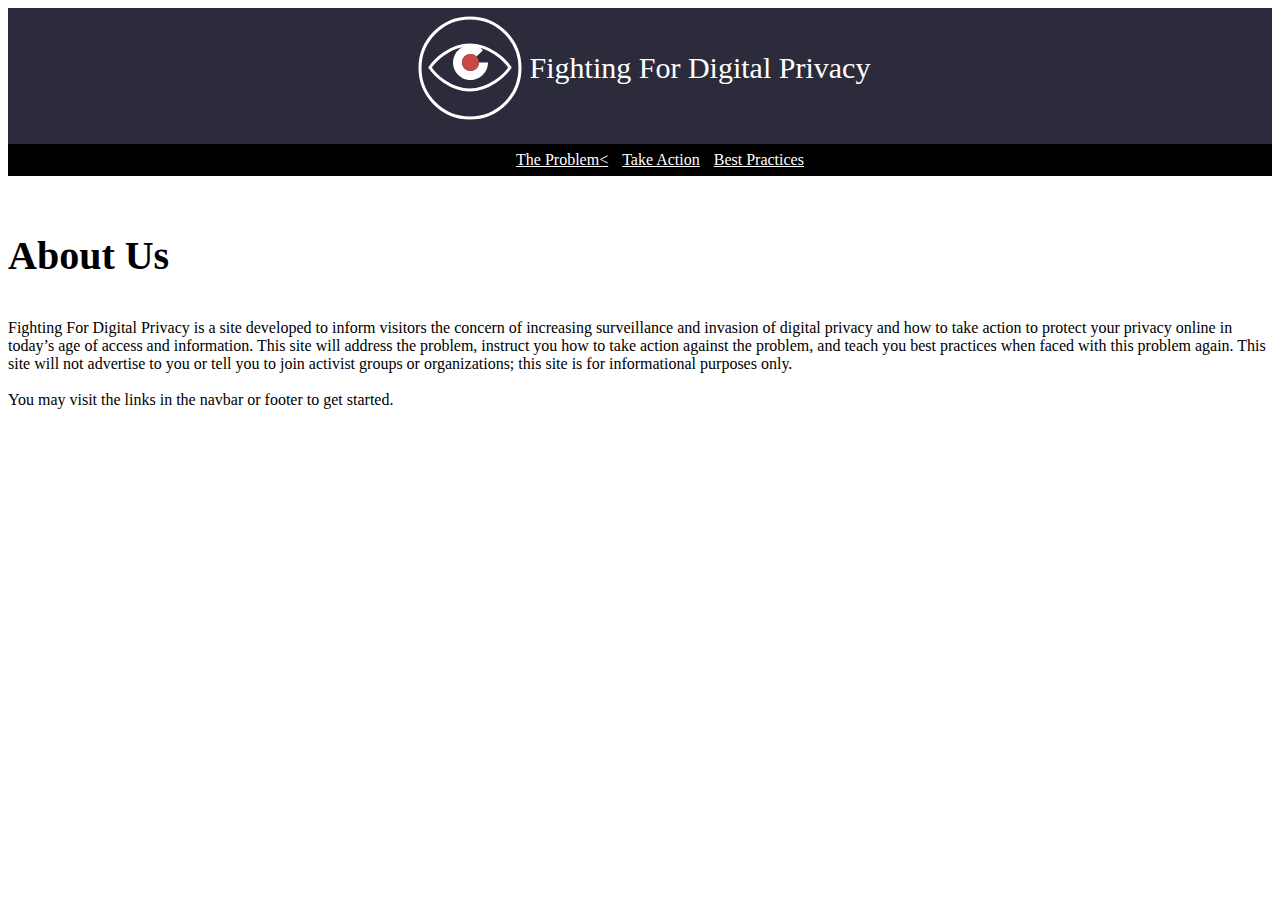
==== index.html @ b314eb60 "Gabrielle Yeager" ====
<!DOCTYPE html>
<html lang="en">

<head>
    <meta charset="UTF-8">
    <meta http-equiv="X-UA-Compatible" content="IE=edge">
    <meta name="viewport" content="width=device-width, initial-scale=1.0">
    <link rel="stylesheet" href="styles.css">
    <title>Fighting For Privacy</title>
</head>

<body>
    <header>
        <div class="navbar">
            <div class="navbar-container">
                <div class="topHead">
                    <img src="images/Logo (5).svg" alt="Logo">
                    <span class="logomark">
                    Fighting For Digital Privacy
                    </span>
                </div>
                <div class="navbar-menu">
                    <ul class="navbar-menu-list">
                        <a href="theproblem.html">
                            <li class="navbar-menu-list-item">
                                The Problem<</li>
                        </a>
                        <a href="takeaction.html">
                            <li class="navbar-menu-list-item">Take Action</li>
                        </a>
                        <a href="">
                            <li class="navbar-menu-list-item">Best Practices</li>
                        </a>
                    </ul>
                </div>
            </div>
        </div>
        <div class="heroImage">
        </div>
        <div class="Inf0">
           <h3>About Us</h3> 
           <p>Fighting For Digital Privacy is a site developed to inform visitors the concern of increasing surveillance and invasion of digital privacy and how to take action to protect your privacy online in today’s age of access and information. This site will address the problem, instruct you how to take action against the problem, and teach you best practices when faced with this problem again. This site will not advertise to you or tell you to join activist groups or organizations; this site is for informational purposes only.<br><br>
            You may visit the links in the navbar or footer to get started.</p>


            


    </header>

    <footer>
        <div>
            <ul>

            </ul>
        </div>
    </footer>
    

</body>

</html>
---- styles.css ----
.navbar {
    background-color:#2C2B3C;
}

.navbar-menu-list {
    list-style: none;
    background-color: black;
    display: flex;
    justify-content: center;
    align-items: center;
}

.logomark {
    text-align:center;
    font-size: 30px;
    color: white;
    justify-content: center;
    display: flex;
    align-self: center;
}

.topHead {
    display: flex;
    justify-content: center;
}

.navbar-menu-list-item {
    padding: 7px;
}

.navbar-menu-list-item ::after {
    position:absolute;
    right: 50%;
    height:100%;
    width:2px;
    background-color: white;
}

a {
    color:white
}

h3 {
    font-size: 40px;
}

.Info {
    display: flex;
    flex-direction: column;
    justify-content: center;
   
    margin-left: 250px;
    margin-right: 250px;
    

} 


.heroImage {
    background-image: url("images/aboutusheroimg.jpg");
    height:50%;
    background-position: center;
    background-size: cover;
    background-repeat: no-repeat;
    justify-content: center;
    align-items: center;
    max-height:11400px;
    display: flex;
}

.divider {
    width:10px;
}
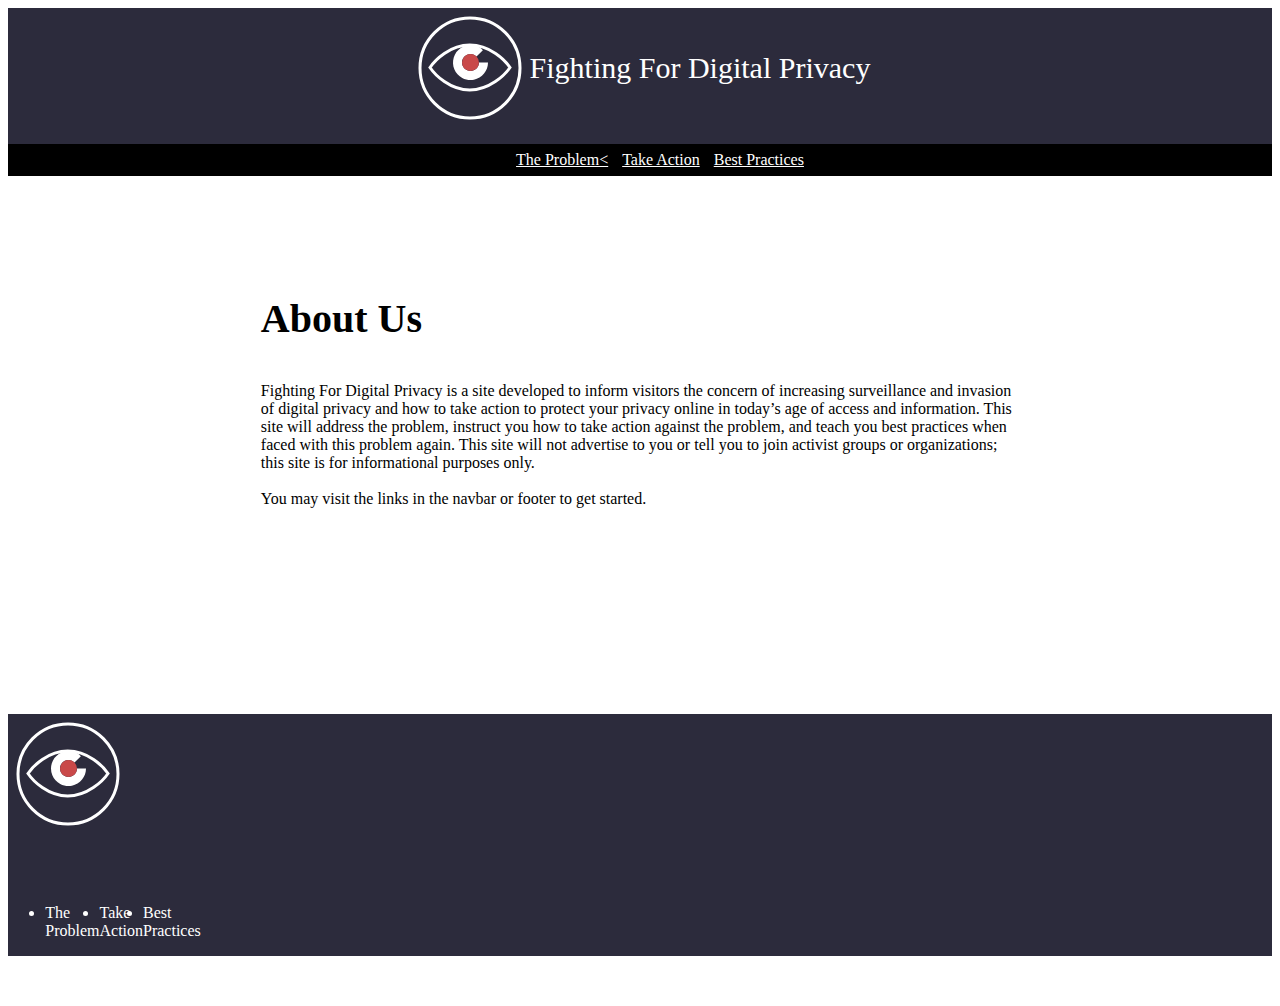
==== commit 1a8af73f: "Rahaf Alotaibi" ====
--- a/index.html
+++ b/index.html
@@ -14,7 +14,7 @@
         <div class="navbar">
             <div class="navbar-container">
                 <div class="topHead">
-                    <img src="images/Logo (5).svg" alt="Logo">
+                    <img src="images/Logo (5).svg" alt="Logo" href="index.html">
                     <span class="logomark">
                     Fighting For Digital Privacy
                     </span>
@@ -28,7 +28,7 @@
                         <a href="takeaction.html">
                             <li class="navbar-menu-list-item">Take Action</li>
                         </a>
-                        <a href="">
+                        <a href="best-practices.html">
                             <li class="navbar-menu-list-item">Best Practices</li>
                         </a>
                     </ul>
@@ -41,6 +41,7 @@
            <h3>About Us</h3> 
            <p>Fighting For Digital Privacy is a site developed to inform visitors the concern of increasing surveillance and invasion of digital privacy and how to take action to protect your privacy online in today’s age of access and information. This site will address the problem, instruct you how to take action against the problem, and teach you best practices when faced with this problem again. This site will not advertise to you or tell you to join activist groups or organizations; this site is for informational purposes only.<br><br>
             You may visit the links in the navbar or footer to get started.</p>
+            </div>
 
 
             
@@ -49,9 +50,12 @@
     </header>
 
     <footer>
-        <div>
+        <img src="./images/Logo (5).svg" alt="">
+        <div class="foot-list">
             <ul>
-
+                <li>The Problem</li>
+                <li>Take Action</li>
+                <li>Best Practices</li>
             </ul>
         </div>
     </footer>
--- a/styles.css
+++ b/styles.css
@@ -71,3 +71,30 @@
 .divider {
     width:10px;
 }
+
+footer {
+    background-color: #2C2B3C;
+    /* display: flex; */
+}
+
+.foot-list {
+    display: flex;
+    justify-content: center;
+    align-items: center;
+    color: white;
+    list-style: none;
+    margin: 50px;
+    width: 10vh;
+    max-width: max-content;
+}
+
+ul {
+    display: flex;
+}
+
+.Inf0 {
+    padding: 5%;
+    padding-bottom: 15%;
+    padding-left: 20%;
+    padding-right: 20%;
+}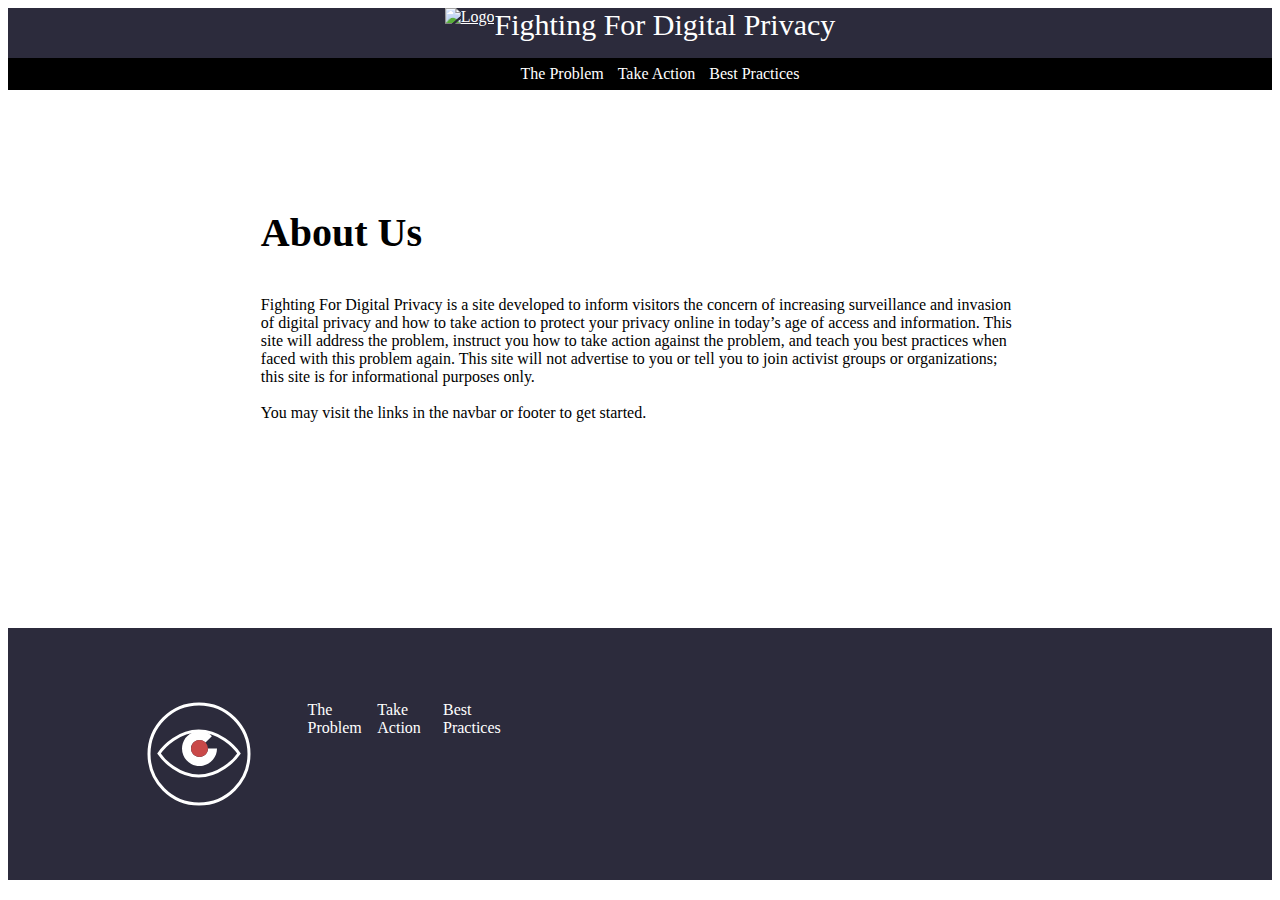
==== commit 85583998: "Ilene Vuong" ====
--- a/index.html
+++ b/index.html
@@ -14,16 +14,16 @@
         <div class="navbar">
             <div class="navbar-container">
                 <div class="topHead">
-                    <img src="images/Logo (5).svg" alt="Logo" href="index.html">
+                    <a href="index.html"><img src="images/logo (5).svg" alt="Logo"></a>
                     <span class="logomark">
-                    Fighting For Digital Privacy
+                        <a href="index.html">Fighting For Digital Privacy</a>
                     </span>
                 </div>
                 <div class="navbar-menu">
                     <ul class="navbar-menu-list">
                         <a href="theproblem.html">
                             <li class="navbar-menu-list-item">
-                                The Problem<</li>
+                                The Problem</li>
                         </a>
                         <a href="takeaction.html">
                             <li class="navbar-menu-list-item">Take Action</li>
@@ -38,28 +38,39 @@
         <div class="heroImage">
         </div>
         <div class="Inf0">
-           <h3>About Us</h3> 
-           <p>Fighting For Digital Privacy is a site developed to inform visitors the concern of increasing surveillance and invasion of digital privacy and how to take action to protect your privacy online in today’s age of access and information. This site will address the problem, instruct you how to take action against the problem, and teach you best practices when faced with this problem again. This site will not advertise to you or tell you to join activist groups or organizations; this site is for informational purposes only.<br><br>
-            You may visit the links in the navbar or footer to get started.</p>
-            </div>
+            <h3>About Us</h3>
+            <p>Fighting For Digital Privacy is a site developed to inform visitors the concern of increasing
+                surveillance and invasion of digital privacy and how to take action to protect your privacy online in
+                today’s age of access and information. This site will address the problem, instruct you how to take
+                action against the problem, and teach you best practices when faced with this problem again. This site
+                will not advertise to you or tell you to join activist groups or organizations; this site is for
+                informational purposes only.<br><br>
+                You may visit the links in the navbar or footer to get started.</p>
+        </div>
 
 
-            
+
 
 
     </header>
 
     <footer>
-        <img src="./images/Logo (5).svg" alt="">
         <div class="foot-list">
-            <ul>
-                <li>The Problem</li>
-                <li>Take Action</li>
-                <li>Best Practices</li>
+            <ul class="footer-list">
+                <img class=footer-img src="./images/Logo (5).svg" alt="logo">
+                <a href="theproblem.html">
+                    <li class="navbar-menu-list-item">
+                        The Problem</li>
+                </a>
+                <a href="takeaction.html">
+                    <li class="navbar-menu-list-item">Take Action</li>
+                </a>
+                <a href="best-practices.html">
+                    <li class="navbar-menu-list-item">Best Practices</li>
             </ul>
         </div>
     </footer>
-    
+
 
 </body>
 
--- a/styles.css
+++ b/styles.css
@@ -19,6 +19,10 @@
     align-self: center;
 }
 
+.logomark > a {
+    text-decoration: none;
+}
+
 .topHead {
     display: flex;
     justify-content: center;
@@ -26,6 +30,10 @@
 
 .navbar-menu-list-item {
     padding: 7px;
+}
+
+.navbar-menu-list > a {
+    text-decoration:none;
 }
 
 .navbar-menu-list-item ::after {
@@ -74,7 +82,7 @@
 
 footer {
     background-color: #2C2B3C;
-    /* display: flex; */
+    display:flex;
 }
 
 .foot-list {
@@ -84,8 +92,20 @@
     color: white;
     list-style: none;
     margin: 50px;
-    width: 10vh;
+    width: 70%;
     max-width: max-content;
+}
+.footer-img {
+    margin-right:10%;
+    margin-left:10%;
+}
+.footer-list > a {
+    text-decoration:none;
+    list-style:none;
+}
+
+.footer-list > li {
+    justify-content:space-between;
 }
 
 ul {
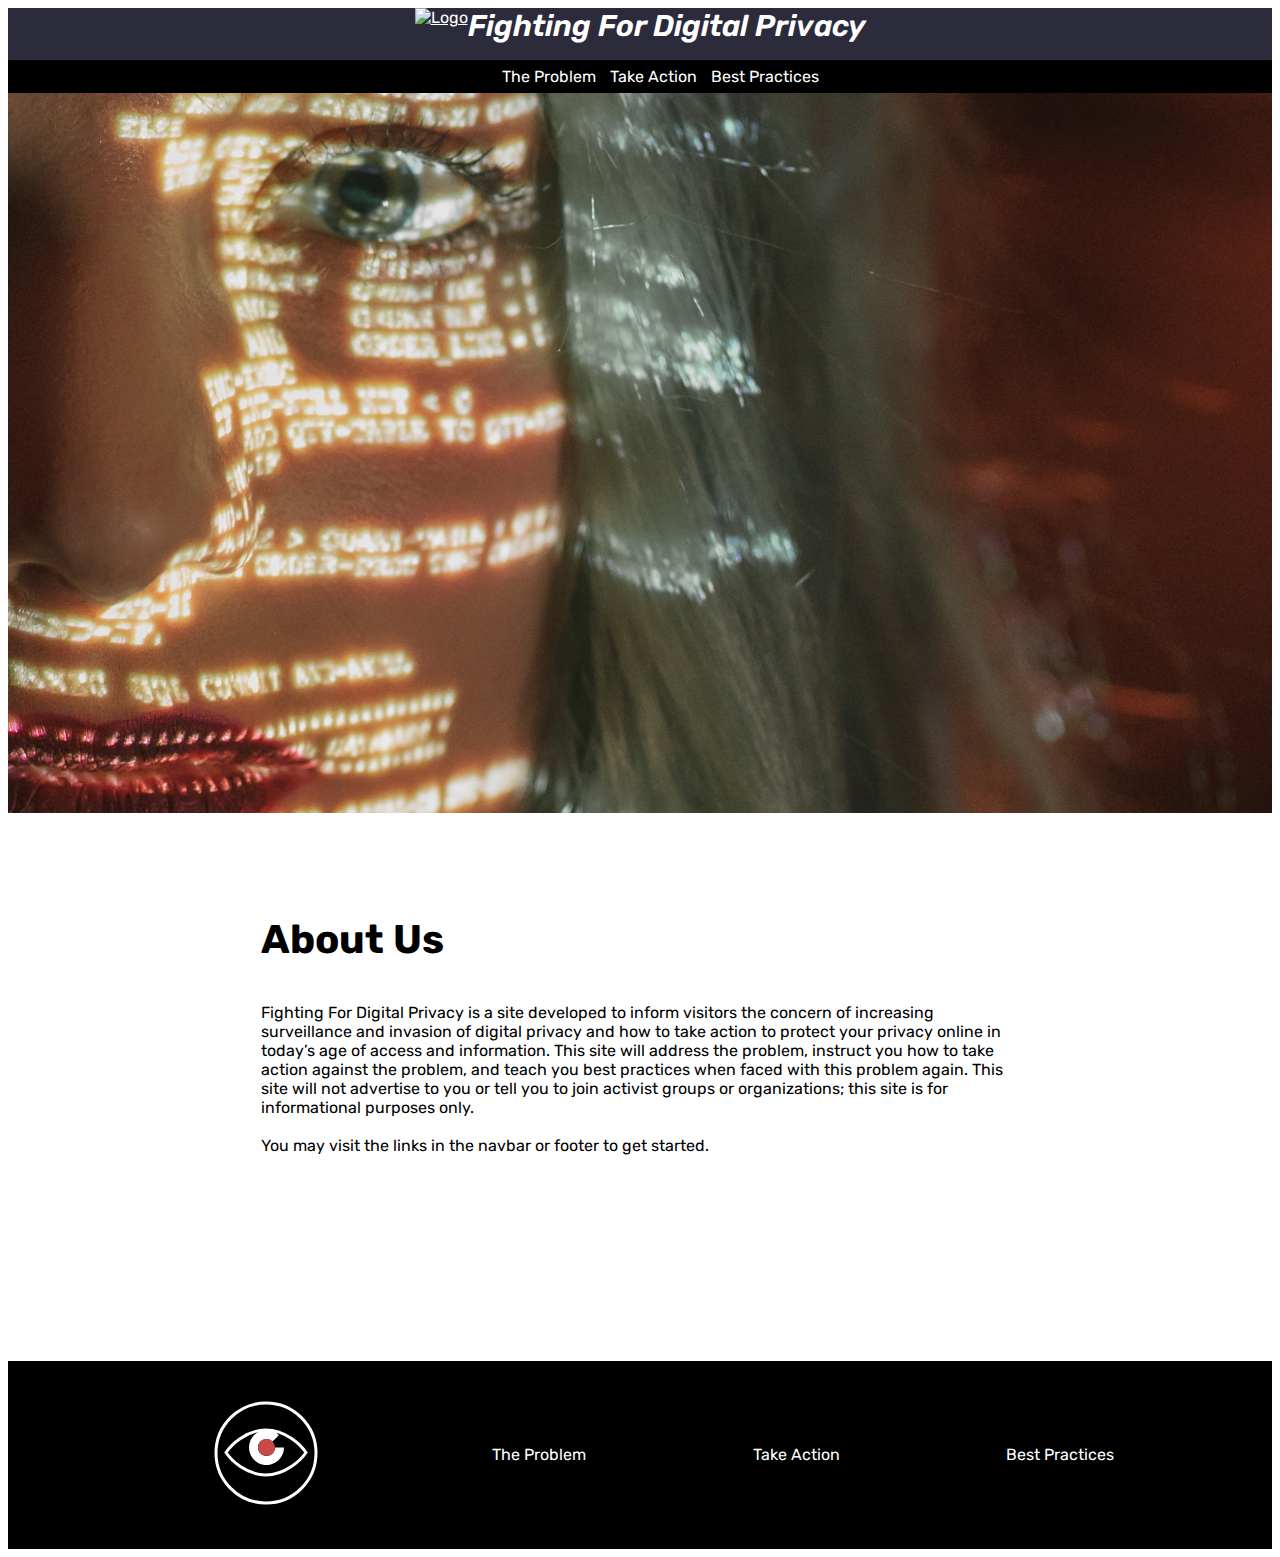
==== commit 91ec99fa: "Michael Markus" ====
--- a/index.html
+++ b/index.html
@@ -16,7 +16,7 @@
                 <div class="topHead">
                     <a href="index.html"><img src="images/logo (5).svg" alt="Logo"></a>
                     <span class="logomark">
-                        <a href="index.html">Fighting For Digital Privacy</a>
+                        <a href="index.html"><em>Fighting For Digital Privacy</em></a>
                     </span>
                 </div>
                 <div class="navbar-menu">
@@ -55,9 +55,32 @@
     </header>
 
     <footer>
-        <div class="foot-list">
-            <ul class="footer-list">
-                <img class=footer-img src="./images/Logo (5).svg" alt="logo">
+    <div class="footer-content">
+        <ul class="footer-content-list">
+            <li class="footer-content-list-item">
+                <a href="index.html"><img class="footer-img" src="./images/Logo (5).svg" alt="logo"></a>
+            </li>
+            <li class="footer-content-list-item">
+                <a href="">The Problem</a>
+            </li>
+            <li class="footer-content-list-item">
+                <a href="">Take Action</a>
+            </li>
+            <li class="footer-content-list-item">
+                <a href="">Best Practices</a>
+            </li>
+        </ul>
+
+    </div>
+
+    </footer>
+
+
+</body>
+
+</html>
+
+<!-- <img class=footer-img src="./images/Logo (5).svg" alt="logo">
                 <a href="theproblem.html">
                     <li class="navbar-menu-list-item">
                         The Problem</li>
@@ -66,12 +89,4 @@
                     <li class="navbar-menu-list-item">Take Action</li>
                 </a>
                 <a href="best-practices.html">
-                    <li class="navbar-menu-list-item">Best Practices</li>
-            </ul>
-        </div>
-    </footer>
-
-
-</body>
-
-</html>+                    <li class="navbar-menu-list-item">Best Practices</li> -->--- a/styles.css
+++ b/styles.css
@@ -1,3 +1,9 @@
+@import url('https://fonts.googleapis.com/css2?family=Inter+Tight:ital,wght@0,400;0,600;0,700;0,800;0,900;1,400;1,600;1,700;1,800;1,900&family=Rubik:ital,wght@0,400;0,600;1,400&display=swap');
+
+body{
+font-family: "Rubik", sans-serif;
+}
+
 .navbar {
     background-color:#2C2B3C;
 }
@@ -8,6 +14,7 @@
     display: flex;
     justify-content: center;
     align-items: center;
+    margin-bottom: 0px;
 }
 
 .logomark {
@@ -17,6 +24,7 @@
     justify-content: center;
     display: flex;
     align-self: center;
+    font-weight: 600;
 }
 
 .logomark > a {
@@ -80,41 +88,54 @@
     width:10px;
 }
 
-footer {
-    background-color: #2C2B3C;
-    display:flex;
-}
 
-.foot-list {
-    display: flex;
-    justify-content: center;
-    align-items: center;
-    color: white;
-    list-style: none;
-    margin: 50px;
-    width: 70%;
-    max-width: max-content;
-}
-.footer-img {
-    margin-right:10%;
-    margin-left:10%;
-}
-.footer-list > a {
-    text-decoration:none;
-    list-style:none;
-}
 
-.footer-list > li {
-    justify-content:space-between;
-}
-
-ul {
-    display: flex;
-}
 
 .Inf0 {
     padding: 5%;
     padding-bottom: 15%;
     padding-left: 20%;
     padding-right: 20%;
+}
+
+footer{
+width: 100%;
+background-color: black;
+margin: 0 auto;
+padding: 1rem 0;
+}
+
+.footer-content{
+    width: 75%;
+    margin: 0 auto;
+
+
+
+}
+
+.footer-content-list{
+    display: flex;
+    flex-direction: row;
+    justify-content: space-between;
+    align-items: center;
+    color:white;
+    list-style: none;
+
+}
+
+.footer-content-list-item a{
+text-decoration: none;
+}
+
+.heroImage{
+    background-image: url(/images/aboutusheroimg.jpg);
+    width: 100%;
+    height: 80vh;
+}
+
+.footer-content-list-item a:hover,
+.navbar-menu-list a:hover
+{
+    font-weight: 600;
+
 }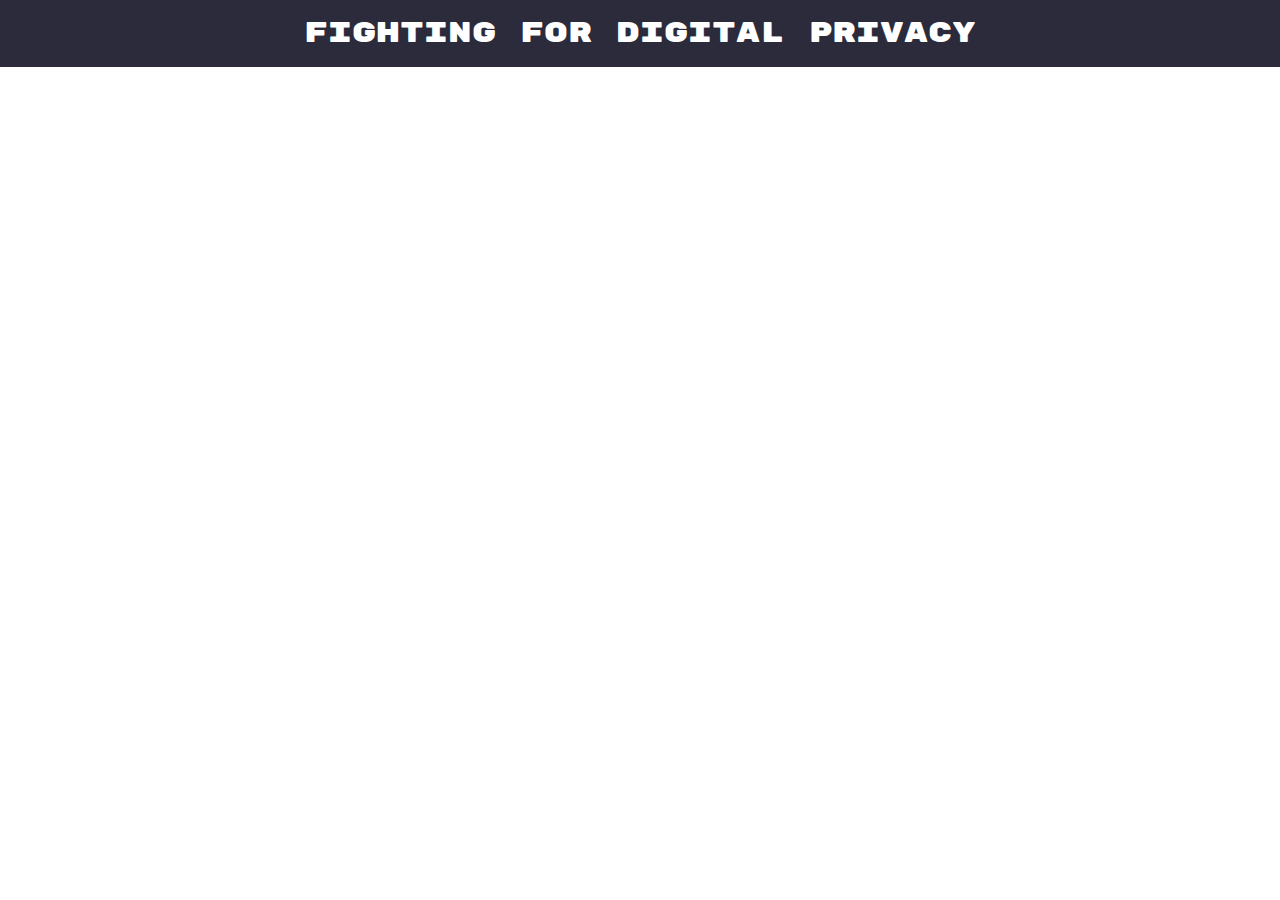
==== commit ee1a63aa: "More code refactoring" ====
--- a/index.html
+++ b/index.html
@@ -5,88 +5,26 @@
     <meta charset="UTF-8">
     <meta http-equiv="X-UA-Compatible" content="IE=edge">
     <meta name="viewport" content="width=device-width, initial-scale=1.0">
-    <link rel="stylesheet" href="styles.css">
-    <title>Fighting For Privacy</title>
+    <link rel="preconnect" href="https://fonts.googleapis.com">
+    <link rel="preconnect" href="https://fonts.gstatic.com" crossorigin>
+    <link href="https://fonts.googleapis.com/css2?family=Rubik+Mono+One&family=Rubik:ital,wght@0,300;0,400;0,500;0,600;0,700;1,300;1,400;1,500;1,600;1,700&display=swap" rel="stylesheet">
+    <style>
+        @import url('https://fonts.googleapis.com/css2?family=Rubik+Mono+One&family=Rubik:ital,wght@0,300;0,400;0,500;0,600;0,700;1,300;1,400;1,500;1,600;1,700&display=swap');
+    </style>
+    <link rel="stylesheet" href="style.css">
+    <title>About Us &mdash; Fighting For Digital Privacy</title>
 </head>
 
 <body>
-    <header>
-        <div class="navbar">
-            <div class="navbar-container">
-                <div class="topHead">
-                    <a href="index.html"><img src="images/logo (5).svg" alt="Logo"></a>
-                    <span class="logomark">
-                        <a href="index.html"><em>Fighting For Digital Privacy</em></a>
-                    </span>
-                </div>
-                <div class="navbar-menu">
-                    <ul class="navbar-menu-list">
-                        <a href="theproblem.html">
-                            <li class="navbar-menu-list-item">
-                                The Problem</li>
-                        </a>
-                        <a href="takeaction.html">
-                            <li class="navbar-menu-list-item">Take Action</li>
-                        </a>
-                        <a href="best-practices.html">
-                            <li class="navbar-menu-list-item">Best Practices</li>
-                        </a>
-                    </ul>
-                </div>
+    <div class="header-wrapper">
+        <header>
+            <div class="container flex center-justify">
+                <a href="#" class="flex gap-1">
+                    <h1>Fighting For Digital Privacy</h1>
+                </a>
             </div>
-        </div>
-        <div class="heroImage">
-        </div>
-        <div class="Inf0">
-            <h3>About Us</h3>
-            <p>Fighting For Digital Privacy is a site developed to inform visitors the concern of increasing
-                surveillance and invasion of digital privacy and how to take action to protect your privacy online in
-                today’s age of access and information. This site will address the problem, instruct you how to take
-                action against the problem, and teach you best practices when faced with this problem again. This site
-                will not advertise to you or tell you to join activist groups or organizations; this site is for
-                informational purposes only.<br><br>
-                You may visit the links in the navbar or footer to get started.</p>
-        </div>
-
-
-
-
-
-    </header>
-
-    <footer>
-    <div class="footer-content">
-        <ul class="footer-content-list">
-            <li class="footer-content-list-item">
-                <a href="index.html"><img class="footer-img" src="./images/Logo (5).svg" alt="logo"></a>
-            </li>
-            <li class="footer-content-list-item">
-                <a href="">The Problem</a>
-            </li>
-            <li class="footer-content-list-item">
-                <a href="">Take Action</a>
-            </li>
-            <li class="footer-content-list-item">
-                <a href="">Best Practices</a>
-            </li>
-        </ul>
-
+        </header>
     </div>
-
-    </footer>
-
-
 </body>
 
-</html>
-
-<!-- <img class=footer-img src="./images/Logo (5).svg" alt="logo">
-                <a href="theproblem.html">
-                    <li class="navbar-menu-list-item">
-                        The Problem</li>
-                </a>
-                <a href="takeaction.html">
-                    <li class="navbar-menu-list-item">Take Action</li>
-                </a>
-                <a href="best-practices.html">
-                    <li class="navbar-menu-list-item">Best Practices</li> -->+</html>--- a/style.css
+++ b/style.css
@@ -0,0 +1,209 @@
+:root {
+    --header-foreground: #fff;
+    --header-background: #2c2b3c;
+    --foreground-default: #121420;
+    --background-default: #fff;
+    --accent-color: #c94949;
+}
+
+* {
+    margin: 0;
+    padding: 0;
+    box-sizing: border-box;
+}
+
+body {
+    font-family: 'Rubik', Arial, Helvetica, sans-serif;
+    font-size: 1.2rem;
+    line-height: 1.55;
+    /* letter-spacing: -0.01em; */
+    color: var(--foreground-default);
+    background-color: var(--background-default);
+}
+
+h1 {
+    font-family: 'Rubik Mono One', sans-serif;
+    font-size: 28px;
+    font-weight: normal;
+    line-height: normal;
+}
+
+a {
+    text-decoration: none;
+}
+
+ul,
+ol {
+    list-style: none;
+}
+
+header,
+footer {
+    color: var(--header-foreground);
+    background-color: var(--header-background);
+    padding: 1rem 0;
+}
+
+.flex {
+    display: flex;
+}
+
+.center-justify {
+    justify-content: center;
+}
+
+.center-align {
+    align-items: center;
+}
+
+.column-flex,
+.col-flex {
+    flex-direction: column;
+}
+
+.container {
+    --container-width: 90%;
+    --container-min-width: 0;
+    --container-max-width: 1408px;
+    width: var(--container-width);
+    min-width: var(--container-min-width);
+    max-width: var(--container-max-width);
+    margin: 0 auto;
+}
+
+.content {
+    text-decoration: underline;
+}
+
+.content ul,
+.content ol {
+    list-style: disc;
+}
+
+.navbar {
+    background-color: #2C2B3C;
+}
+
+.navbar-menu-list {
+    list-style: none;
+    background-color: black;
+    display: flex;
+    justify-content: center;
+    align-items: center;
+    margin-bottom: 0px;
+}
+
+.logomark {
+    text-align: center;
+    font-size: 30px;
+    color: white;
+    justify-content: center;
+    display: flex;
+    align-self: center;
+    font-weight: 800;
+}
+
+.logomark>a {
+    text-decoration: none;
+}
+
+.topHead {
+    display: flex;
+    justify-content: center;
+    gap: 0.5rem;
+    padding: 1rem 0;
+}
+
+.navbar-menu-list-item {
+    padding: 7px;
+}
+
+.navbar-menu-list>a {
+    text-decoration: none;
+}
+
+.navbar-menu-list-item ::after {
+    position: absolute;
+    right: 50%;
+    height: 100%;
+    width: 2px;
+    background-color: white;
+}
+
+a {
+    color: white
+}
+
+h3 {
+    font-size: 40px;
+    margin-bottom: 0.5em;
+}
+
+.Info {
+    display: flex;
+    flex-direction: column;
+    justify-content: center;
+
+    margin-left: 250px;
+    margin-right: 250px;
+
+}
+
+.heroImage {
+    background-image: url("images/about-us.jpg");
+    height: 30%;
+    background-position: center;
+    background-size: cover;
+    background-repeat: no-repeat;
+    justify-content: center;
+    align-items: center;
+    max-height: 11400px;
+    display: flex;
+}
+
+.divider {
+    width: 10px;
+}
+
+.Inf0 {
+    padding: 5%;
+    padding-bottom: 15%;
+    padding-left: 20%;
+    padding-right: 20%;
+}
+
+footer {
+    width: 100%;
+    background-color: #2C2B3C;
+    margin: 0 auto;
+    padding: 1.5rem 0;
+}
+
+.footer-content {
+    width: 75%;
+    margin: 0 auto;
+}
+
+.footer-content-list {
+    display: flex;
+    flex-direction: row;
+    justify-content: space-between;
+    align-items: center;
+    color: white;
+    list-style: none;
+}
+
+.footer-content-list-item a {
+    text-decoration: none;
+}
+
+.heroImage {
+    background-image: url(/images/about-us.jpg);
+    width: 100%;
+    height: 70vh;
+}
+
+.footer-content-list-item a:hover,
+.navbar-menu-list a:hover {
+    font-weight: 600;
+}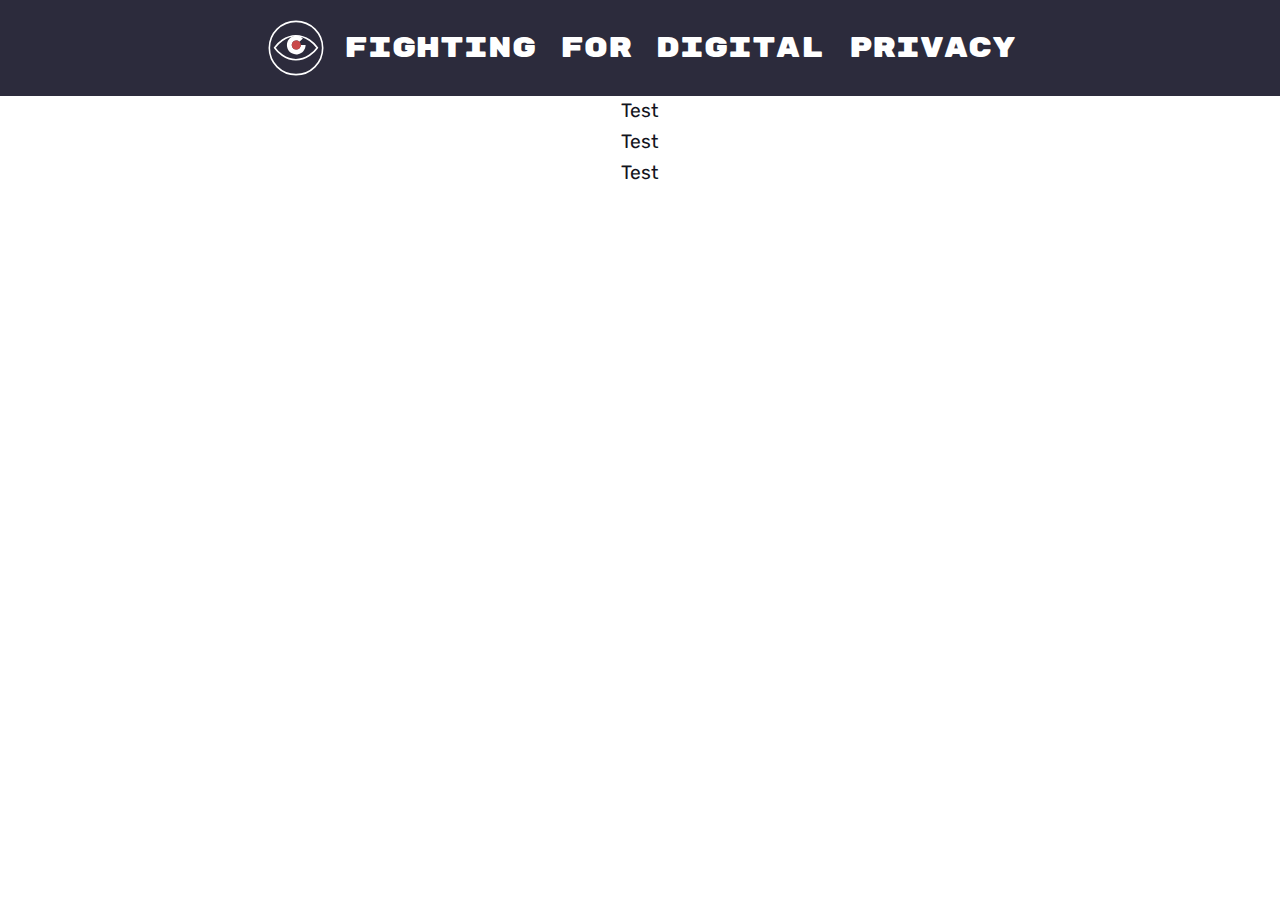
==== commit 685640ed: "Submit Tuesday changes" ====
--- a/index.html
+++ b/index.html
@@ -19,11 +19,30 @@
     <div class="header-wrapper">
         <header>
             <div class="container flex center-justify">
-                <a href="#" class="flex gap-1">
+                <a href="#" class="header-content flex center-align gap-8">
+                    <svg class="logo" width="64" height="64" viewBox="0 0 120 120" fill="none" xmlns="http://www.w3.org/2000/svg">
+                        <g class="logo-eye" stroke-width="3">
+                            <path d="M59.7 37C40 37 25 52 20 59.5C25 67 40 82 59.7 82C79.4 82 95 67 100 59.5C95 52 80 37 59.7 37Z" />
+                            <path d="M110 60C110 87.6142 87.6142 110 60 110C32.3858 110 10 87.6142 10 60C10 32.3858 32.3858 10 60 10C87.6142 10 110 32.3858 110 60Z" />
+                        </g>
+                        <g class="logo-iris" fill-rule="evenodd" clip-rule="evenodd">
+                            <path d="M74.0277 65.6019C76.5962 62.4722 78 58.5487 78 54.5L69 54.5C69 59.1945 65.1944 63 60.5 63C55.8056 63 52 59.1945 52 54.5C52 49.8056 55.8056 46 60.5 46C62.8472 46 64.9722 46.9514 66.5104 48.4896L72.8744 42.1257C70.0115 39.2628 66.2445 37.4811 62.2153 37.0843C58.1861 36.6875 54.1439 37.7 50.7775 39.9493C47.4111 42.1987 44.9288 45.5457 43.7535 49.42C42.5783 53.2944 42.7827 57.4565 44.3321 61.197C45.8815 64.9375 48.6799 68.0251 52.2506 69.9337C55.8212 71.8422 59.9432 72.4536 63.9141 71.6638C67.885 70.8739 71.4592 68.7316 74.0277 65.6019Z" />
+                        </g>
+                        <circle class="logo-pupil" cx="60.5" cy="54.5" r="8.5" />
+                    </svg>
                     <h1>Fighting For Digital Privacy</h1>
                 </a>
             </div>
         </header>
+        <div class="navbar">
+            <div class="container flex center-justify">
+                <div class="table collapse-border hidden-border">
+                    <div class="table-row"><span class="table-cell">Test</span></div>
+                    <div class="table-row"><span class="table-cell">Test</span></div>
+                    <div class="table-row"><span class="table-cell">Test</span></div>
+                </div>
+            </div>
+        </div>
     </div>
 </body>
 
--- a/style.css
+++ b/style.css
@@ -1,5 +1,6 @@
 :root {
     --header-foreground: #fff;
+    --header-foreground-rgb: 255, 255, 255;
     --header-background: #2c2b3c;
     --foreground-default: #121420;
     --background-default: #fff;
@@ -59,6 +60,27 @@
 .column-flex,
 .col-flex {
     flex-direction: column;
+}
+
+.table {
+    display: table;
+}
+
+.table-row {
+    display: table-row;
+}
+
+.table-cell {
+    display: table-cell;
+    border: 1px solid rgba(var(--header-foreground-rgb), 0.2);
+}
+
+.collapse-border {
+    border-collapse: collapse;
+}
+
+.hidden-border {
+    border-style: hidden;
 }
 
 .container {
@@ -71,7 +93,7 @@
     margin: 0 auto;
 }
 
-.content {
+.content a {
     text-decoration: underline;
 }
 
@@ -80,8 +102,43 @@
     list-style: disc;
 }
 
-.navbar {
-    background-color: #2C2B3C;
+.header-content {
+    gap: 1rem;
+}
+
+.logo-eye {
+    stroke: var(--header-foreground);
+}
+
+.logo-iris {
+    fill: var(--header-foreground);
+}
+
+.logo-pupil {
+    fill: var(--accent-color);
+}
+
+@media screen and (max-width: 829px) {
+    .header-content {
+        flex-direction: column;
+        gap: 0.5rem;
+    }
+
+    h1 {
+        font-size: 20px;
+    }
+}
+
+@media screen and (max-width: 529px) {
+    .header-content {
+        align-items: normal;
+    }
+}
+
+@media screen and (max-width: 320px) {
+    h1 {
+        display: none;
+    }
 }
 
 .navbar-menu-list {
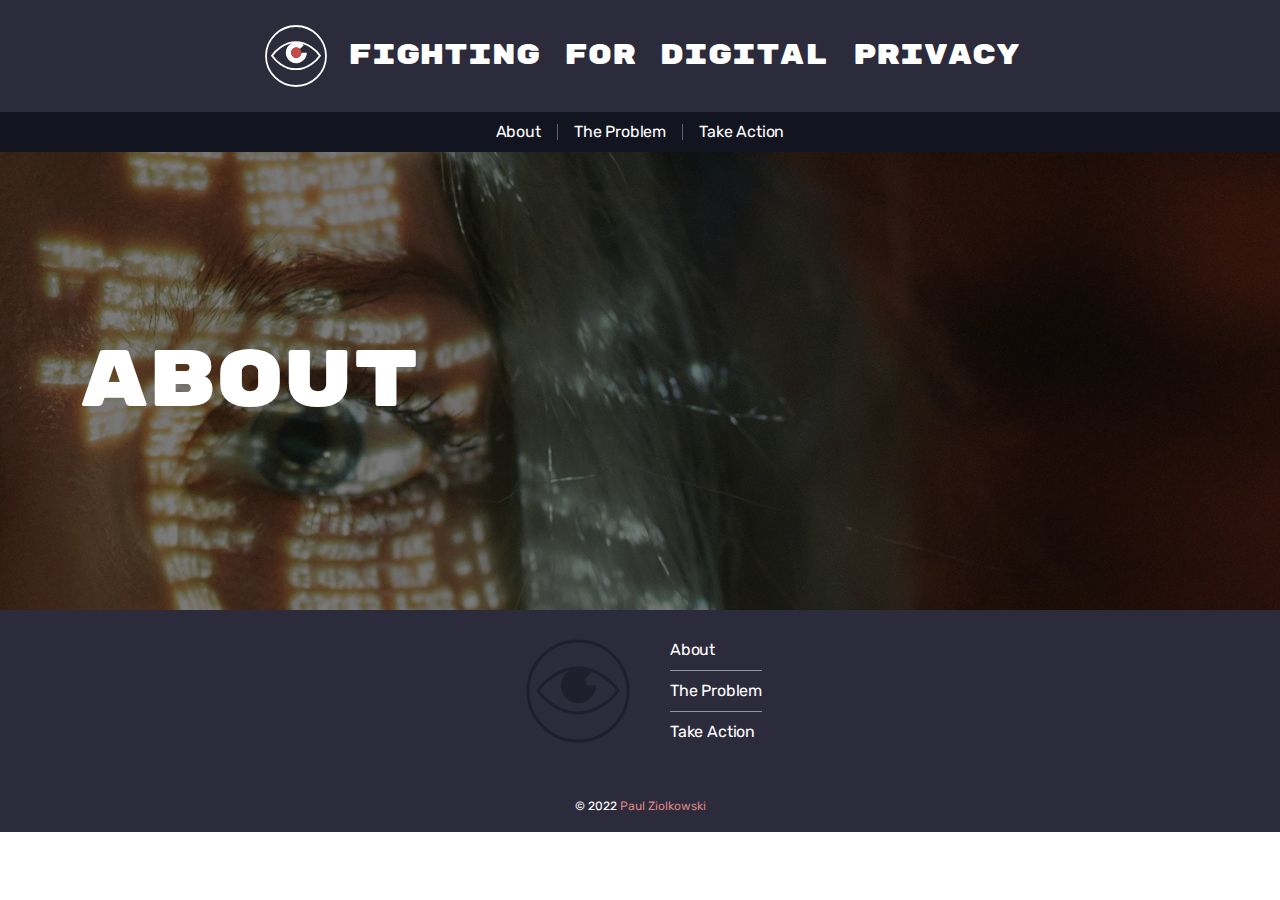
==== commit 733c7cef: "Significant layout changes" ====
--- a/index.html
+++ b/index.html
@@ -8,10 +8,12 @@
     <link rel="preconnect" href="https://fonts.googleapis.com">
     <link rel="preconnect" href="https://fonts.gstatic.com" crossorigin>
     <link href="https://fonts.googleapis.com/css2?family=Rubik+Mono+One&family=Rubik:ital,wght@0,300;0,400;0,500;0,600;0,700;1,300;1,400;1,500;1,600;1,700&display=swap" rel="stylesheet">
+    <link rel="stylesheet" href="style.css">
     <style>
-        @import url('https://fonts.googleapis.com/css2?family=Rubik+Mono+One&family=Rubik:ital,wght@0,300;0,400;0,500;0,600;0,700;1,300;1,400;1,500;1,600;1,700&display=swap');
+        .hero {
+            --hero-img-url: url('/images/about.jpg');
+        }
     </style>
-    <link rel="stylesheet" href="style.css">
     <title>About Us &mdash; Fighting For Digital Privacy</title>
 </head>
 
@@ -19,8 +21,8 @@
     <div class="header-wrapper">
         <header>
             <div class="container flex center-justify">
-                <a href="#" class="header-content flex center-align gap-8">
-                    <svg class="logo" width="64" height="64" viewBox="0 0 120 120" fill="none" xmlns="http://www.w3.org/2000/svg">
+                <a href="/" id="header-content" class="header-content flex center-align">
+                    <svg class="logo" width="72" height="72" viewBox="0 0 120 120" fill="none" xmlns="http://www.w3.org/2000/svg">
                         <g class="logo-eye" stroke-width="3">
                             <path d="M59.7 37C40 37 25 52 20 59.5C25 67 40 82 59.7 82C79.4 82 95 67 100 59.5C95 52 80 37 59.7 37Z" />
                             <path d="M110 60C110 87.6142 87.6142 110 60 110C32.3858 110 10 87.6142 10 60C10 32.3858 32.3858 10 60 10C87.6142 10 110 32.3858 110 60Z" />
@@ -30,20 +32,49 @@
                         </g>
                         <circle class="logo-pupil" cx="60.5" cy="54.5" r="8.5" />
                     </svg>
-                    <h1>Fighting For Digital Privacy</h1>
+                    <span class="wordmark">Fighting For Digital Privacy</span>
                 </a>
             </div>
         </header>
         <div class="navbar">
             <div class="container flex center-justify">
-                <div class="table collapse-border hidden-border">
-                    <div class="table-row"><span class="table-cell">Test</span></div>
-                    <div class="table-row"><span class="table-cell">Test</span></div>
-                    <div class="table-row"><span class="table-cell">Test</span></div>
-                </div>
+                <ul id="navbar-content" class="navbar-content flex">
+                    <li class="navbar-item"><a href="/">About</a></li>
+                    <li class="navbar-item"><a href="/the-problem.html">The Problem</a></li>
+                    <li class="navbar-item"><a href="/take-action.html">Take Action</a></li>
+                </ul>
+            </div>
+        </div>
+        <div class="hero flex center-align">
+            <div class="hero-container">
+                <h1>About</h1>
             </div>
         </div>
     </div>
+    <footer>
+        <div class="container flex column center-justify">
+            <div id="footer-content" class="footer-content">
+                <div class="footer-nav-content flex center-justify center-align">
+                    <svg class="logo" width="120" height="120" viewBox="0 0 120 120" fill="none" xmlns="http://www.w3.org/2000/svg">
+                        <g class="logo-eye" stroke-width="3">
+                            <path d="M59.7 37C40 37 25 52 20 59.5C25 67 40 82 59.7 82C79.4 82 95 67 100 59.5C95 52 80 37 59.7 37Z" />
+                            <path d="M110 60C110 87.6142 87.6142 110 60 110C32.3858 110 10 87.6142 10 60C10 32.3858 32.3858 10 60 10C87.6142 10 110 32.3858 110 60Z" />
+                        </g>
+                        <g class="logo-iris" fill-rule="evenodd" clip-rule="evenodd">
+                            <path d="M74.0277 65.6019C76.5962 62.4722 78 58.5487 78 54.5L69 54.5C69 59.1945 65.1944 63 60.5 63C55.8056 63 52 59.1945 52 54.5C52 49.8056 55.8056 46 60.5 46C62.8472 46 64.9722 46.9514 66.5104 48.4896L72.8744 42.1257C70.0115 39.2628 66.2445 37.4811 62.2153 37.0843C58.1861 36.6875 54.1439 37.7 50.7775 39.9493C47.4111 42.1987 44.9288 45.5457 43.7535 49.42C42.5783 53.2944 42.7827 57.4565 44.3321 61.197C45.8815 64.9375 48.6799 68.0251 52.2506 69.9337C55.8212 71.8422 59.9432 72.4536 63.9141 71.6638C67.885 70.8739 71.4592 68.7316 74.0277 65.6019Z" />
+                        </g>
+                        <circle class="logo-pupil" cx="60.5" cy="54.5" r="8.5" />
+                    </svg>
+                    <ul class="footer-nav">
+                        <li class="footer-nav-item"><a href="/">About</a></li>
+                        <li class="footer-nav-item"><a href="/the-problem.html">The Problem</a></li>
+                        <li class="footer-nav-item"><a href="/take-action.html">Take Action</a></li>
+                    </ul>
+                </div>
+                <div id="copyright" class="copyright">&copy; 2022 <span class="accent-muted">Paul Ziolkowski</span></div>
+            </div>
+        </div>
+    </footer>
 </body>
 
 </html>--- a/style.css
+++ b/style.css
@@ -1,10 +1,12 @@
 :root {
     --header-foreground: #fff;
-    --header-foreground-rgb: 255, 255, 255;
     --header-background: #2c2b3c;
-    --foreground-default: #121420;
+    --navbar-foreground: #fff;
+    --navbar-background: #121420;
+    --foreground-default: #000;
     --background-default: #fff;
     --accent-color: #c94949;
+    --accent-color-muted: #db8484;
 }
 
 * {
@@ -15,18 +17,18 @@
 
 body {
     font-family: 'Rubik', Arial, Helvetica, sans-serif;
-    font-size: 1.2rem;
-    line-height: 1.55;
+    font-size: 1rem;
+    line-height: 1;
     /* letter-spacing: -0.01em; */
     color: var(--foreground-default);
     background-color: var(--background-default);
+    accent-color: var(--accent-color);
 }
 
 h1 {
     font-family: 'Rubik Mono One', sans-serif;
-    font-size: 28px;
+    font-size: 80px;
     font-weight: normal;
-    line-height: normal;
 }
 
 a {
@@ -42,45 +44,38 @@
 footer {
     color: var(--header-foreground);
     background-color: var(--header-background);
-    padding: 1rem 0;
+    padding: 20px 0;
+}
+
+/* footer {
+    position: absolute;
+    width: 100%;
+    left: 0;
+    bottom: 0;
+} */
+
+.accent {
+    color: var(--accent-color);
+}
+
+.accent-muted {
+    color: var(--accent-color-muted);
 }
 
 .flex {
     display: flex;
 }
 
+.column {
+    flex-direction: column;
+}
+
 .center-justify {
     justify-content: center;
 }
 
 .center-align {
     align-items: center;
-}
-
-.column-flex,
-.col-flex {
-    flex-direction: column;
-}
-
-.table {
-    display: table;
-}
-
-.table-row {
-    display: table-row;
-}
-
-.table-cell {
-    display: table-cell;
-    border: 1px solid rgba(var(--header-foreground-rgb), 0.2);
-}
-
-.collapse-border {
-    border-collapse: collapse;
-}
-
-.hidden-border {
-    border-style: hidden;
 }
 
 .container {
@@ -93,6 +88,11 @@
     margin: 0 auto;
 }
 
+.content {
+    font-size: 1.2rem;
+    line-height: 1.55;
+}
+
 .content a {
     text-decoration: underline;
 }
@@ -103,6 +103,7 @@
 }
 
 .header-content {
+    color: var(--header-foreground);
     gap: 1rem;
 }
 
@@ -118,149 +119,153 @@
     fill: var(--accent-color);
 }
 
+.wordmark {
+    font-family: 'Rubik Mono One', sans-serif;
+    font-size: 28px;
+    font-weight: normal;
+}
+
+.navbar {
+    color: var(--navbar-foreground);
+    background-color: var(--navbar-background);
+    padding: 12px 0;
+}
+
+.navbar-content > :not(:last-child) {
+    border-right: 1px solid rgba(255, 255, 255, 0.33);
+}
+
+.navbar-item {
+    font-size: 1rem;
+    letter-spacing: -0.01em;
+    padding: 0 1em;
+}
+
+.navbar-item a,
+.footer-nav-item a {
+    color: var(--navbar-foreground);
+}
+
+.navbar-item a:hover,
+.footer-nav-item a:hover {
+    color: var(--accent-color-muted);
+}
+
+.hero {
+    color: white;
+    background: var(--hero-img-url) fixed center/cover no-repeat;
+    height: 50.926vh;
+    min-height: 0;
+    padding: 4rem 0;
+}
+
+.hero-container {
+    margin-left: 80px;
+}
+
+.footer-nav-content {
+    margin-bottom: 3rem;
+    gap: 2rem;
+}
+
+.footer-nav-content .logo {
+    opacity: 50%;
+}
+
+.footer-nav-content .logo-eye {
+    stroke: var(--navbar-background);
+}
+
+.footer-nav-content .logo-iris {
+    fill: var(--navbar-background);
+}
+
+.footer-nav-content .logo-pupil {
+    fill: var(--navbar-background);
+}
+
+.footer-nav > :not(:last-child) {
+    border-bottom: 1px solid rgba(255, 255, 255, 0.5);
+}
+
+.footer-nav-item {
+    font-size: 1rem;
+    letter-spacing: -0.01em;
+    padding: 0.75em 0;
+}
+
+.copyright {
+    font-size: 12px;
+    text-align: center;
+}
+
 @media screen and (max-width: 829px) {
+    h1 {
+        font-size: 10vw;
+    }
+
     .header-content {
         flex-direction: column;
         gap: 0.5rem;
     }
 
-    h1 {
+    .wordmark {
         font-size: 20px;
+    }
+
+    .hero-container {
+        margin-left: 10%;
     }
 }
 
 @media screen and (max-width: 529px) {
     .header-content {
-        align-items: normal;
+        align-items: center;
+    }
+
+    .wordmark {
+        text-align: center;
+    }
+
+    .navbar {
+        padding: 4px 0;
+    }
+
+    .navbar .container,
+    .navbar-content {
+        display: block;
+    }
+
+    .navbar-content > :not(:last-child) {
+        border: 0;
+        border-bottom: 1px solid rgba(255, 255, 255, 0.33);
+    }
+
+    .navbar-item {
+        padding: 1em 0;
     }
 }
 
 @media screen and (max-width: 320px) {
-    h1 {
+    .wordmark {
+        font-size: 1rem;
+    }
+
+    .navbar-item {
+        text-align: center;
+    }
+
+    .footer-nav-content {
+        flex-direction: column;
+        gap: 1rem;
+        /* text-align: center; */
+    }
+
+    .footer-nav-content .logo {
         display: none;
     }
-}
-
-.navbar-menu-list {
-    list-style: none;
-    background-color: black;
-    display: flex;
-    justify-content: center;
-    align-items: center;
-    margin-bottom: 0px;
-}
-
-.logomark {
-    text-align: center;
-    font-size: 30px;
-    color: white;
-    justify-content: center;
-    display: flex;
-    align-self: center;
-    font-weight: 800;
-}
-
-.logomark>a {
-    text-decoration: none;
-}
-
-.topHead {
-    display: flex;
-    justify-content: center;
-    gap: 0.5rem;
-    padding: 1rem 0;
-}
-
-.navbar-menu-list-item {
-    padding: 7px;
-}
-
-.navbar-menu-list>a {
-    text-decoration: none;
-}
-
-.navbar-menu-list-item ::after {
-    position: absolute;
-    right: 50%;
-    height: 100%;
-    width: 2px;
-    background-color: white;
-}
-
-a {
-    color: white
-}
-
-h3 {
-    font-size: 40px;
-    margin-bottom: 0.5em;
-}
-
-.Info {
-    display: flex;
-    flex-direction: column;
-    justify-content: center;
-
-    margin-left: 250px;
-    margin-right: 250px;
-
-}
-
-.heroImage {
-    background-image: url("images/about-us.jpg");
-    height: 30%;
-    background-position: center;
-    background-size: cover;
-    background-repeat: no-repeat;
-    justify-content: center;
-    align-items: center;
-    max-height: 11400px;
-    display: flex;
-}
-
-.divider {
-    width: 10px;
-}
-
-.Inf0 {
-    padding: 5%;
-    padding-bottom: 15%;
-    padding-left: 20%;
-    padding-right: 20%;
-}
-
-footer {
-    width: 100%;
-    background-color: #2C2B3C;
-    margin: 0 auto;
-    padding: 1.5rem 0;
-}
-
-.footer-content {
-    width: 75%;
-    margin: 0 auto;
-}
-
-.footer-content-list {
-    display: flex;
-    flex-direction: row;
-    justify-content: space-between;
-    align-items: center;
-    color: white;
-    list-style: none;
-}
-
-.footer-content-list-item a {
-    text-decoration: none;
-}
-
-.heroImage {
-    background-image: url(/images/about-us.jpg);
-    width: 100%;
-    height: 70vh;
-}
-
-.footer-content-list-item a:hover,
-.navbar-menu-list a:hover {
-    font-weight: 600;
+
+    .footer-nav-item {
+        font-size: 14px;
+    }
 }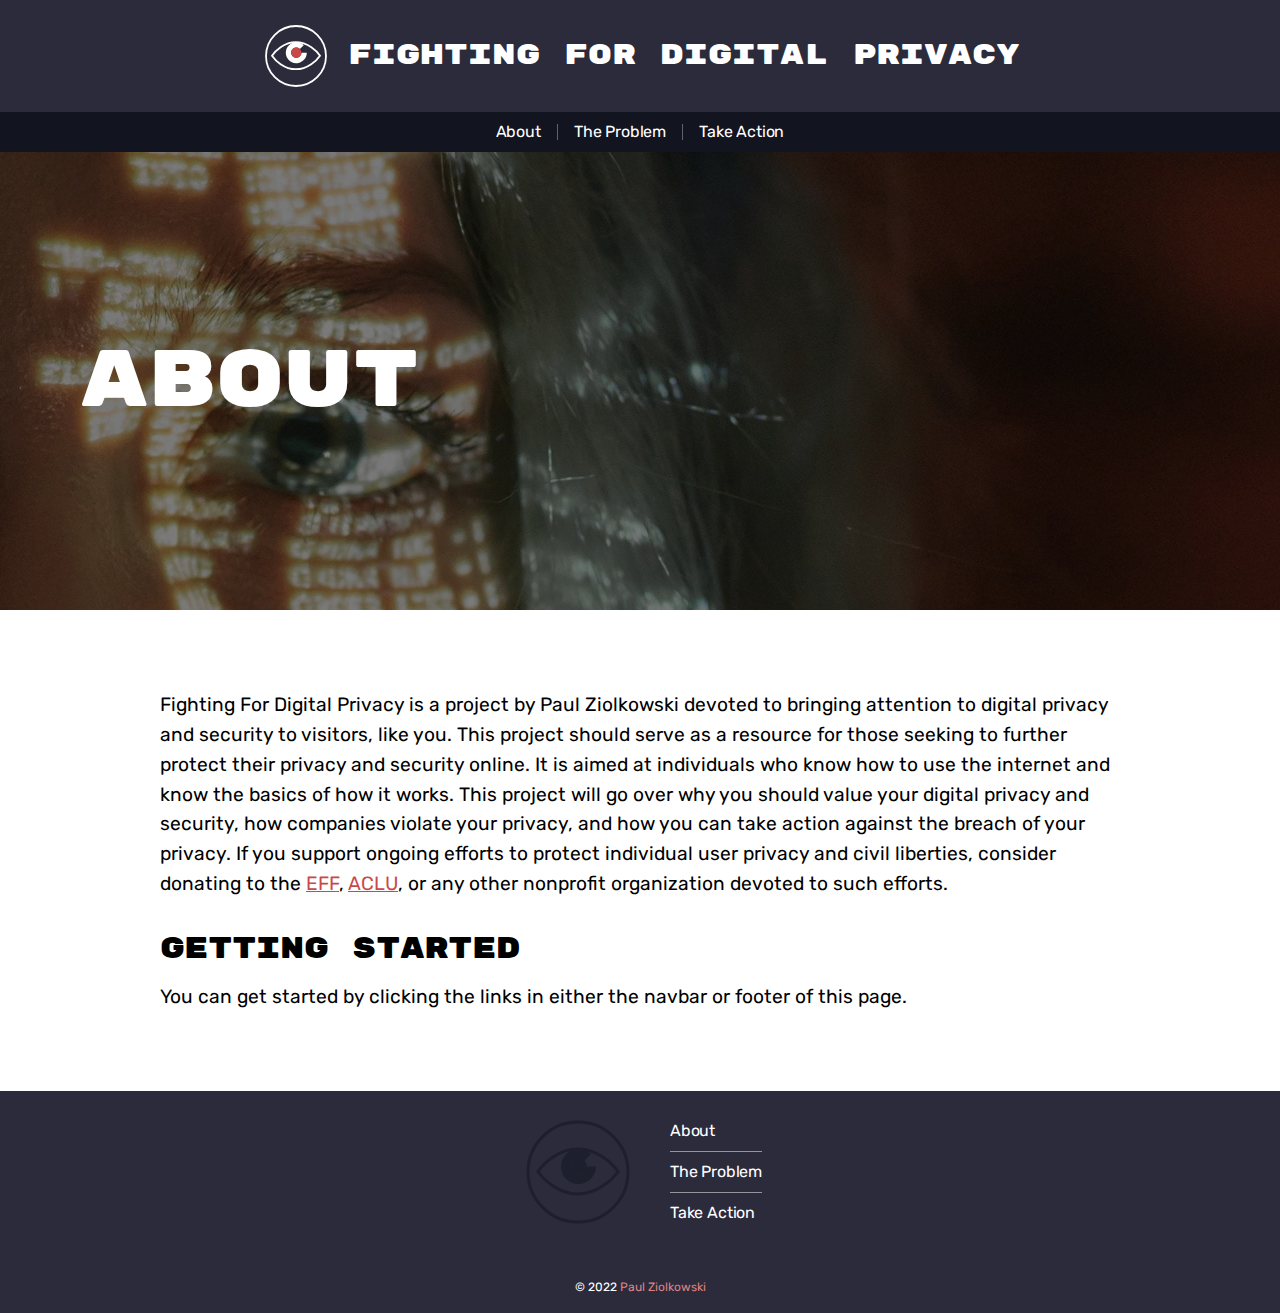
==== commit 16760c35: "Finish up everything" ====
--- a/index.html
+++ b/index.html
@@ -51,6 +51,15 @@
             </div>
         </div>
     </div>
+    <div class="article">
+        <div class="container">
+            <div class="content">
+                <p>Fighting For Digital Privacy is a project by Paul Ziolkowski devoted to bringing attention to digital privacy and security to visitors, like you. This project should serve as a resource for those seeking to further protect their privacy and security online. It is aimed at individuals who know how to use the internet and know the basics of how it works. This project will go over why you should value your digital privacy and security, how companies violate your privacy, and how you can take action against the breach of your privacy. If you support ongoing efforts to protect individual user privacy and civil liberties, consider donating to the <a href="https://eff.org/">EFF</a>, <a href="https://www.aclu.org/">ACLU</a>, or any other nonprofit organization devoted to such efforts.</p>
+                <h2>Getting Started</h2>
+                <p>You can get started by clicking the links in either the navbar or footer of this page.</p>
+            </div>
+        </div>
+    </div>
     <footer>
         <div class="container flex column center-justify">
             <div id="footer-content" class="footer-content">
--- a/style.css
+++ b/style.css
@@ -25,10 +25,14 @@
     accent-color: var(--accent-color);
 }
 
+h1,
+h2 {
+    font-family: 'Rubik Mono One', sans-serif;
+    font-weight: normal;
+}
+
 h1 {
-    font-family: 'Rubik Mono One', sans-serif;
     font-size: 80px;
-    font-weight: normal;
 }
 
 a {
@@ -81,7 +85,7 @@
 .container {
     --container-width: 90%;
     --container-min-width: 0;
-    --container-max-width: 1408px;
+    --container-max-width: 960px;
     width: var(--container-width);
     min-width: var(--container-min-width);
     max-width: var(--container-max-width);
@@ -93,12 +97,22 @@
     line-height: 1.55;
 }
 
+.content h2 {
+    margin: 1em 0 0.333em 0;
+}
+
 .content a {
+    color: var(--accent-color);
     text-decoration: underline;
+}
+
+.content a:visited {
+    color: var(--accent-color-muted);
 }
 
 .content ul,
 .content ol {
+    padding-inline-start: 1em;
     list-style: disc;
 }
 
@@ -163,6 +177,11 @@
     margin-left: 80px;
 }
 
+.article {
+    color: var(--foreground-default);
+    padding: 80px 0;
+}
+
 .footer-nav-content {
     margin-bottom: 3rem;
     gap: 2rem;
